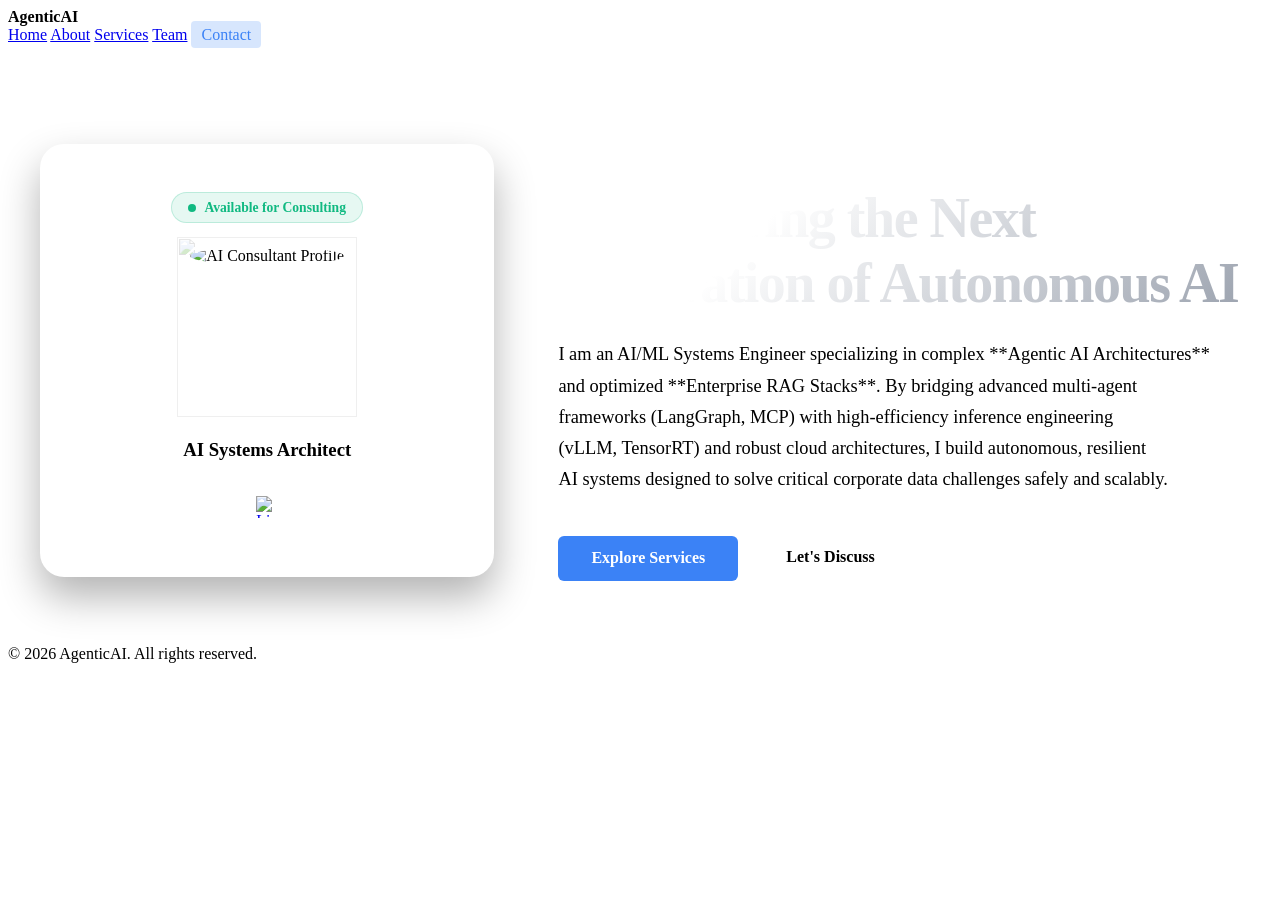
==== contact.html @ 94e90a1b "Add files via upload" ====
<!DOCTYPE html>
<html lang="en">
<head>
    <meta charset="UTF-8">
    <meta name="viewport" content="width=device-width, initial-scale=1.0">
    <title>Agentic AI & RAG Services</title>
    <link rel="stylesheet" href="assets/css/style.css">
    <style>
        /* --- Premium Profile Hero Layout --- */
        .hero-container {
            display: grid;
            grid-template-columns: 1fr 1.5fr;
            gap: 4rem;
            align-items: center;
            max-width: var(--max-width);
            margin: 0 auto;
            padding: 6rem 2rem 4rem;
            text-align: left;
        }

        /* Left Side: Profile Card Visuals */
        .profile-card {
            background: radial-gradient(circle at top left, rgba(59, 130, 246, 0.08), transparent), var(--card-bg);
            border: 1px solid var(--border-color);
            border-radius: 24px;
            padding: 3rem 2rem;
            text-align: center;
            position: relative;
            box-shadow: 0 20px 40px rgba(0, 0, 0, 0.3);
        }

        .image-wrapper {
            position: relative;
            width: 160px;
            height: 160px;
            margin: 0 auto 2rem;
        }

        .profile-img {
            width: 100%;
            height: 100%;
            border-radius: 50%;
            object-fit: cover;
            border: 3px solid var(--border-color);
            position: relative;
            z-index: 2;
        }

        .consultant-gif-backdrop {
            position: absolute;
            top: -10px;
            left: -10px;
            width: 180px;
            height: 180px;
            z-index: 1;
            opacity: 0.25;
            pointer-events: none;
        }

        /* Active Badge */
        .status-badge {
            display: inline-flex;
            align-items: center;
            gap: 0.5rem;
            background: rgba(16, 185, 129, 0.1);
            color: #10b981;
            padding: 0.4rem 1rem;
            border-radius: 20px;
            font-size: 0.85rem;
            font-weight: 600;
            margin-bottom: 1.5rem;
            border: 1px solid rgba(16, 185, 129, 0.2);
        }

        .status-dot {
            width: 8px;
            height: 8px;
            background-color: #10b981;
            border-radius: 50%;
            animation: pulse 2s infinite;
        }

        /* Interactive Social Links & SVG styling */
        .social-channels {
            display: flex;
            justify-content: center;
            gap: 1.25rem;
            margin-top: 1.5rem;
        }

        .social-icon {
            display: flex;
            align-items: center;
            justify-content: center;
            width: 44px;
            height: 44px;
            border-radius: 50%;
            background: rgba(255, 255, 255, 0.03);
            border: 1px solid var(--border-color);
            transition: all 0.2s cubic-bezier(0.4, 0, 0.2, 1);
        }

        .social-icon img {
            width: 22px;
            height: 22px;
            transition: all 0.2s ease;
        }

        /* FIX: Forces dark images to render as clean white icons */
        .light-icon img {
            filter: brightness(0) invert(1);
            opacity: 0.7;
        }

        /* Hover animations for circles and icons */
        .social-icon:hover {
            transform: translateY(-3px);
            background: rgba(59, 130, 246, 0.1);
            border-color: var(--accent);
        }

        .social-icon:hover img {
            opacity: 1;
            filter: drop-shadow(0 0 4px var(--accent));
        }
        
        /* Specific hover behavior for the whitened icons */
        .light-icon:hover img {
            filter: brightness(0) invert(1) drop-shadow(0 0 4px var(--accent));
        }

        /* Right Side: Typography Tuning */
        .hero-text h1 {
            font-size: 3.5rem;
            font-weight: 800;
            line-height: 1.15;
            margin-bottom: 1.5rem;
            letter-spacing: -1.5px;
            background: linear-gradient(135deg, #ffffff 30%, #9ca3af 100%);
            -webkit-background-clip: text;
            -webkit-text-fill-color: transparent;
        }

        .hero-text .bio {
            font-size: 1.15rem;
            color: var(--text-muted);
            line-height: 1.7;
            margin-bottom: 2.5rem;
            text-wrap: balance;
        }

        .hero-actions {
            display: flex;
            gap: 1rem;
        }

        /* Added fallback styling for general .btn class if missing in style.css */
        .btn, .btn-secondary {
            display: inline-block;
            padding: 0.8rem 2rem;
            border-radius: 6px;
            text-decoration: none;
            font-weight: 600;
            transition: all 0.2s ease;
        }

        .btn {
            background-color: rgb(59, 130, 246);
            color: #ffffff;
            border: 1px solid transparent;
        }

        .btn:hover {
            background-color: rgb(37, 99, 235);
        }

        .btn-secondary {
            background-color: transparent;
            color: var(--text-main);
            border: 1px solid var(--border-color);
        }

        .btn-secondary:hover {
            background: rgba(255, 255, 255, 0.05);
            border-color: var(--text-muted);
        }

        @keyframes pulse {
            0% { transform: scale(0.95); box-shadow: 0 0 0 0 rgba(16, 185, 129, 0.7); }
            70% { transform: scale(1); box-shadow: 0 0 0 6px rgba(16, 185, 129, 0); }
            100% { transform: scale(0.95); box-shadow: 0 0 0 0 rgba(16, 185, 129, 0); }
        }

        @media (max-width: 968px) {
            .hero-container {
                grid-template-columns: 1fr;
                gap: 3rem;
                padding-top: 4rem;
                text-align: center;
            }
            .hero-text h1 { font-size: 2.8rem; }
            .hero-actions { justify-content: center; }
        }
    </style>
</head>
<body>

<header>
    <div><b>AgenticAI</b></div>
    <nav>
        <a href="index.html">Home</a>
        <a href="about.html">About</a>
        <a href="services.html">Services</a>
        <a href="team.html">Team</a>
        <a href="https://docs.google.com/forms/d/1l5_aVyjI9yWPJ-fdKL5-ZOPa153k2RVsVhbtWda4eDY/edit" target="_blank" style="color: rgb(59, 130, 246); background-color: rgba(59, 130, 246, 0.2); padding: 5px 10px; border-radius: 4px; text-decoration: none;">Contact</a>
    </nav>
</header>

<main>
    <section class="hero-container">
        
        <div class="profile-card">
            <div class="status-badge">
                <span class="status-dot"></span> Available for Consulting
            </div>
            
            <div class="image-wrapper">
                <img src="https://media.licdn.com/dms/image/v2/C4D03AQGDav7EF15tlA/profile-displayphoto-shrink_400_400/profile-displayphoto-shrink_400_400/0/1599499254408?e=1783555200&v=beta&t=db69oxiB0JRNCfw64b3aHPl-cH9Lh2zOeXMgLbi-H3w" 
                     alt="AI Consultant Profile" class="profile-img">
                <img src="assets/img/consultant.gif" alt="" class="consultant-gif-backdrop">
            </div>

            <h3>AI Systems Architect</h3>
            
            <div class="social-channels">
                <a href="https://github.com/" class="social-icon light-icon" target="_blank" aria-label="GitHub Profile">
                    <img src="https://upload.wikimedia.org/wikipedia/commons/9/91/Octicons-mark-github.svg" alt="GitHub">
                </a>
                
                <a href="https://linkedin.com/" class="social-icon" target="_blank" aria-label="LinkedIn Profile">
                    <img src="https://upload.wikimedia.org/wikipedia/commons/8/81/LinkedIn_icon.svg" alt="LinkedIn">
                </a>
                
                <a href="mailto:your.email@example.com" class="social-icon light-icon" aria-label="Email Contact">
                    <img src="https://www.svgrepo.com/show/521128/email-1.svg" alt="Email">
                </a>
            </div>
        </div>

        <div class="hero-text">
            <h1>Engineering the Next Generation of Autonomous AI</h1>
            <p class="bio">
                I am an AI/ML Systems Engineer specializing in complex **Agentic AI Architectures** and optimized **Enterprise RAG Stacks**. 
                By bridging advanced multi-agent frameworks (LangGraph, MCP) with high-efficiency inference engineering (vLLM, TensorRT) 
                and robust cloud architectures, I build autonomous, resilient AI systems designed to solve critical corporate data 
                challenges safely and scalably.
            </p>
            <div class="hero-actions">
                <a class="btn" href="services.html">Explore Services</a>
                <a class="btn-secondary" href="https://docs.google.com/forms/d/1l5_aVyjI9yWPJ-fdKL5-ZOPa153k2RVsVhbtWda4eDY/edit" target="_blank">Let's Discuss</a>
            </div>
        </div>

    </section>
</main>

<footer>
    &copy; 2026 AgenticAI. All rights reserved.
</footer>

</body>
</html>
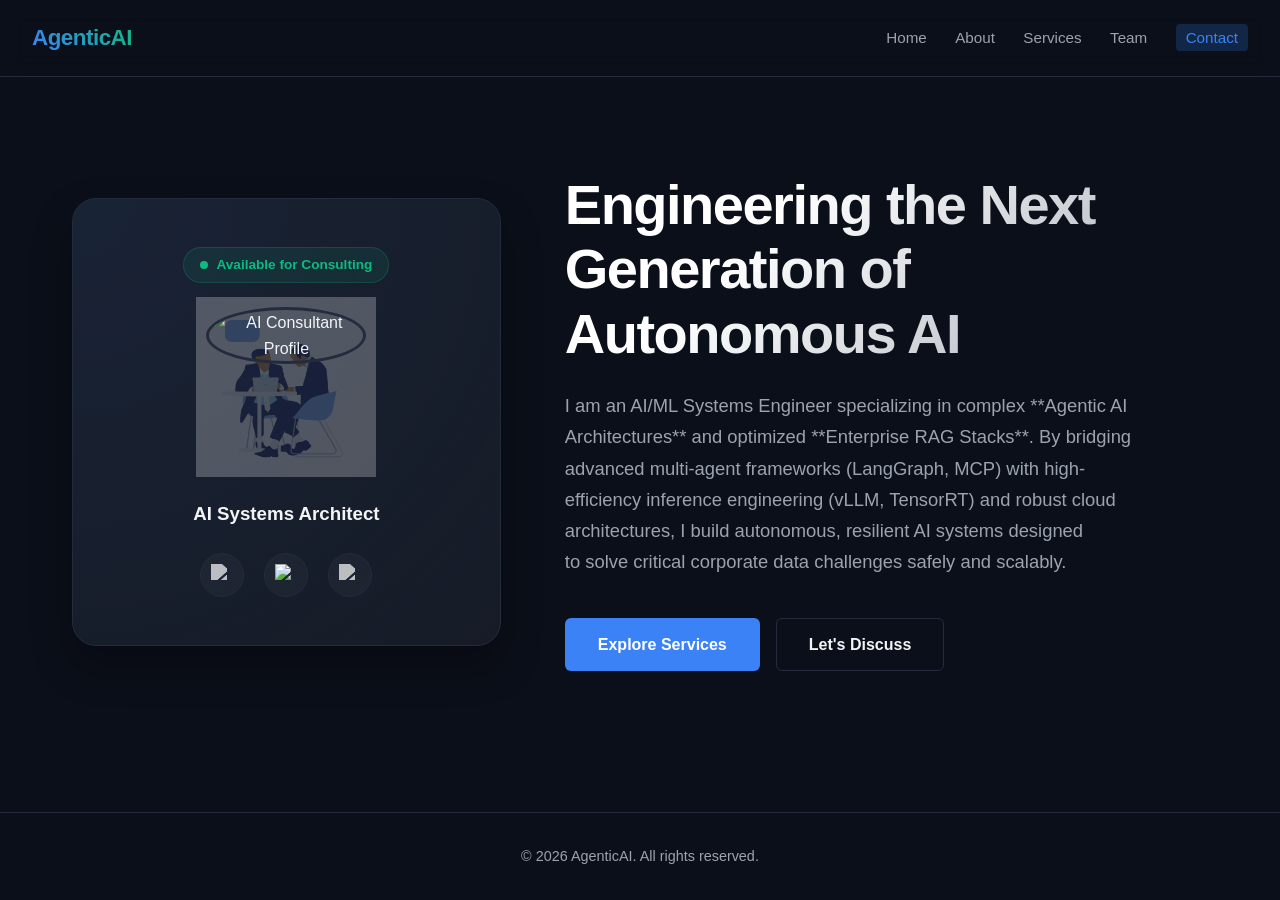
==== commit f2c84916: "Update contact.html" ====
--- a/contact.html
+++ b/contact.html
@@ -233,15 +233,15 @@
             <h3>AI Systems Architect</h3>
             
             <div class="social-channels">
-                <a href="https://github.com/" class="social-icon light-icon" target="_blank" aria-label="GitHub Profile">
+                <a href="https://github.com/mhsefidgar" class="social-icon light-icon" target="_blank" aria-label="GitHub Profile">
                     <img src="https://upload.wikimedia.org/wikipedia/commons/9/91/Octicons-mark-github.svg" alt="GitHub">
                 </a>
                 
-                <a href="https://linkedin.com/" class="social-icon" target="_blank" aria-label="LinkedIn Profile">
+                <a href="https://www.linkedin.com/in/mohammad-sefidgar/" class="social-icon" target="_blank" aria-label="LinkedIn Profile">
                     <img src="https://upload.wikimedia.org/wikipedia/commons/8/81/LinkedIn_icon.svg" alt="LinkedIn">
                 </a>
                 
-                <a href="mailto:your.email@example.com" class="social-icon light-icon" aria-label="Email Contact">
+                <a href="mhsefidgar@gmail.com" class="social-icon light-icon" aria-label="Email Contact">
                     <img src="https://www.svgrepo.com/show/521128/email-1.svg" alt="Email">
                 </a>
             </div>
@@ -269,4 +269,4 @@
 </footer>
 
 </body>
-</html>+</html>
--- a/assets/css/style.css
+++ b/assets/css/style.css
@@ -0,0 +1,203 @@
+/* --- Modern CSS Reset & Variables --- */
+:root {
+    --bg-color: #0b0f19;
+    --card-bg: #161b26;
+    --text-main: #f3f4f6;
+    --text-muted: #9ca3af;
+    --accent: #3b82f6;
+    --accent-hover: #2563eb;
+    --border-color: #242b3d;
+    --max-width: 1200px;
+}
+
+* {
+    margin: 0;
+    padding: 0;
+    box-sizing: border-box;
+}
+
+body {
+    font-family: -apple-system, BlinkMacSystemFont, 'Segoe UI', Roboto, Oxygen, Ubuntu, Cantarell, sans-serif;
+    background-color: var(--bg-color);
+    color: var(--text-main);
+    line-height: 1.6;
+    display: flex;
+    flex-direction: column;
+    min-height: 100vh;
+}
+
+/* --- Header & Navigation --- */
+header {
+    background-color: rgba(11, 15, 25, 0.8);
+    backdrop-filter: blur(12px);
+    border-bottom: 1px solid var(--border-color);
+    position: sticky;
+    top: 0;
+    z-index: 100;
+    padding: 1.25rem 2rem;
+    display: flex;
+    justify-content: space-between;
+    align-items: center;
+}
+
+header div b {
+    font-size: 1.4rem;
+    letter-spacing: -0.5px;
+    background: linear-gradient(45deg, #3b82f6, #10b981);
+    -webkit-background-clip: text;
+    -webkit-text-fill-color: transparent;
+}
+
+nav a {
+    color: var(--text-muted);
+    text-decoration: none;
+    margin-left: 1.5rem;
+    font-size: 0.95rem;
+    font-weight: 500;
+    transition: color 0.2s ease;
+}
+
+/* Fixed typo: removed the colon before [aria-current] */
+nav a:hover, nav a[aria-current="page"] {
+    color: var(--accent);
+}
+
+/* --- Hero Section --- */
+.hero {
+    padding: 8rem 2rem 6rem;
+    text-align: center;
+    max-width: 800px;
+    margin: 0 auto;
+}
+
+.hero h1 {
+    font-size: 3.5rem;
+    font-weight: 800;
+    line-height: 1.1;
+    margin-bottom: 1.5rem;
+    letter-spacing: -1px;
+    background: linear-gradient(135deg, #ffffff 0%, #9ca3af 100%);
+    -webkit-background-clip: text;
+    -webkit-text-fill-color: transparent;
+}
+
+.hero p {
+    font-size: 1.25rem;
+    color: var(--text-muted);
+    margin-bottom: 2.5rem;
+}
+
+.btn {
+    display: inline-block;
+    background-color: var(--accent);
+    color: #ffffff;
+    padding: 0.8rem 2rem;
+    border-radius: 6px;
+    text-decoration: none;
+    font-weight: 600;
+    transition: background-color 0.2s ease, transform 0.1s ease;
+}
+
+.btn:hover {
+    background-color: var(--accent-hover);
+    transform: translateY(-1px);
+}
+
+/* --- Layout Sections & Grids --- */
+.section {
+    max-width: var(--max-width);
+    margin: 0 auto;
+    padding: 4rem 2rem;
+    flex: 1;
+    width: 100%;
+}
+
+.section h1, .section h2 {
+    font-size: 2.2rem;
+    font-weight: 700;
+    margin-bottom: 2rem;
+    letter-spacing: -0.5px;
+}
+
+.grid {
+    display: grid;
+    grid-template-columns: repeat(auto-fit, minmax(280px, 1fr));
+    gap: 2rem;
+}
+
+/* --- Cards (Standard & Link variations) --- */
+.card-link {
+    text-decoration: none;
+    color: inherit;
+    display: block;
+}
+
+.card {
+    background-color: var(--card-bg);
+    border: 1px solid var(--border-color);
+    border-radius: 12px;
+    padding: 2rem;
+    height: 100%;
+    transition: transform 0.2s ease, border-color 0.2s ease;
+}
+
+/* Clean handling for standard service cards with images */
+.card-image {
+    margin: -2rem -2rem 1.5rem -2rem;
+    overflow: hidden;
+    border-top-left-radius: 11px;
+    border-top-right-radius: 11px;
+    /* Height removed to prevent cutting off diagrams */
+}
+
+.card-image img {
+    width: 100%;
+    height: auto;        /* Changed from 100% to auto to keep aspect ratio */
+    display: block;      /* Ensures no extra gap at the bottom */
+    opacity: 0.8;
+    transition: opacity 0.2s ease;
+}
+
+.card-content h3 {
+    font-size: 1.3rem;
+    margin-bottom: 0.5rem;
+}
+
+.card p {
+    color: var(--text-muted);
+    font-size: 0.95rem;
+}
+
+/* Card Hover Effects */
+.card-link:hover .card {
+    transform: translateY(-4px);
+    border-color: #3b82f6;
+}
+
+.card-link:hover .card-image img {
+    opacity: 1;
+}
+
+/* --- Footer --- */
+footer {
+    text-align: center;
+    padding: 2rem;
+    color: var(--text-muted);
+    font-size: 0.9rem;
+    border-top: 1px solid var(--border-color);
+    margin-top: auto;
+}
+
+/* --- Responsive Adjustments --- */
+@media (max-width: 768px) {
+    header {
+        flex-direction: column;
+        gap: 1rem;
+    }
+    nav a {
+        margin: 0 0.75rem;
+    }
+    .hero h1 {
+        font-size: 2.5rem;
+    }
+}
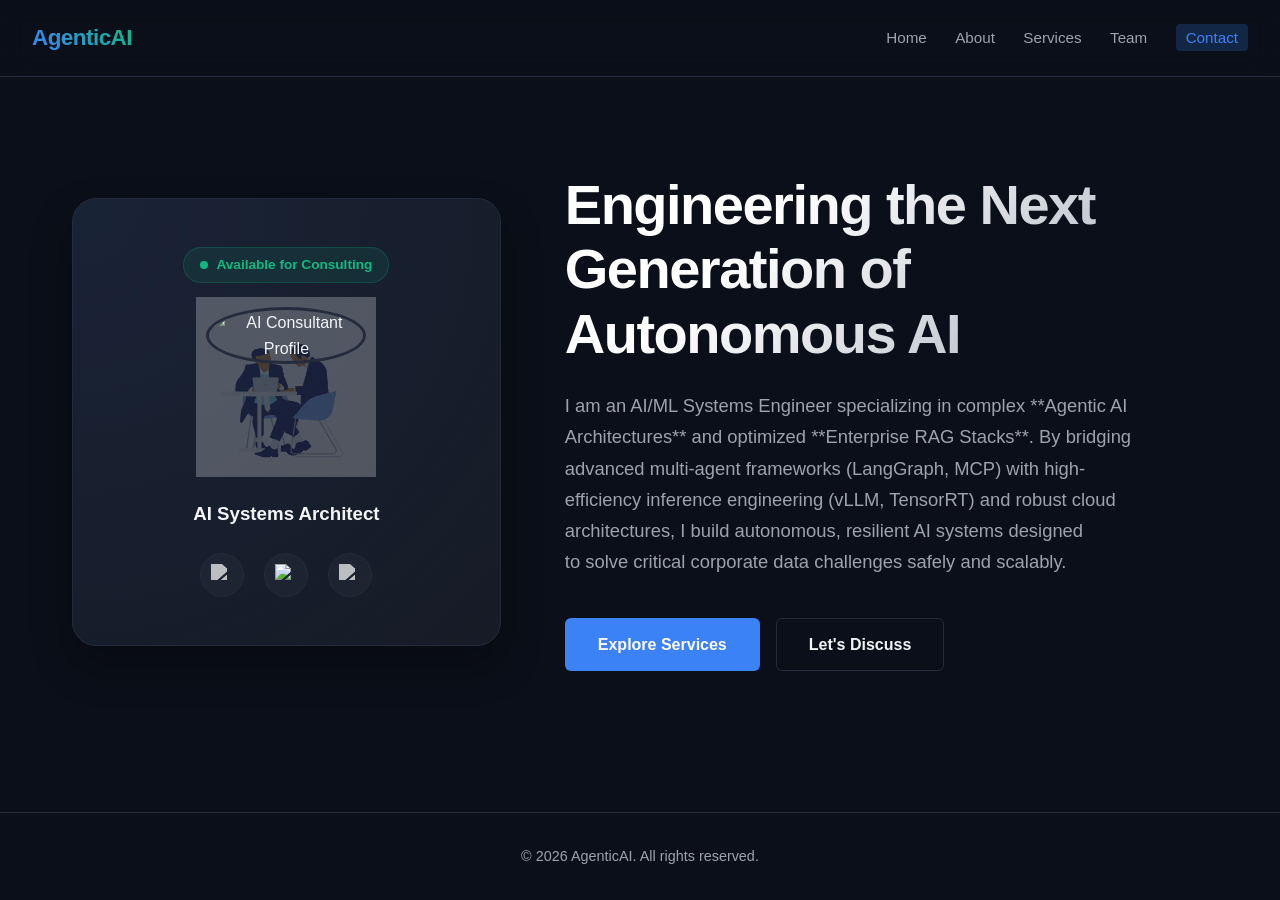
==== commit 3dd69057: "Update contact.html" ====
--- a/contact.html
+++ b/contact.html
@@ -241,7 +241,7 @@
                     <img src="https://upload.wikimedia.org/wikipedia/commons/8/81/LinkedIn_icon.svg" alt="LinkedIn">
                 </a>
                 
-                <a href="mhsefidgar@gmail.com" class="social-icon light-icon" aria-label="Email Contact">
+                <a href="mailto:mhsefidgar@gmail.com" class="social-icon light-icon" aria-label="Email Contact">
                     <img src="https://www.svgrepo.com/show/521128/email-1.svg" alt="Email">
                 </a>
             </div>
